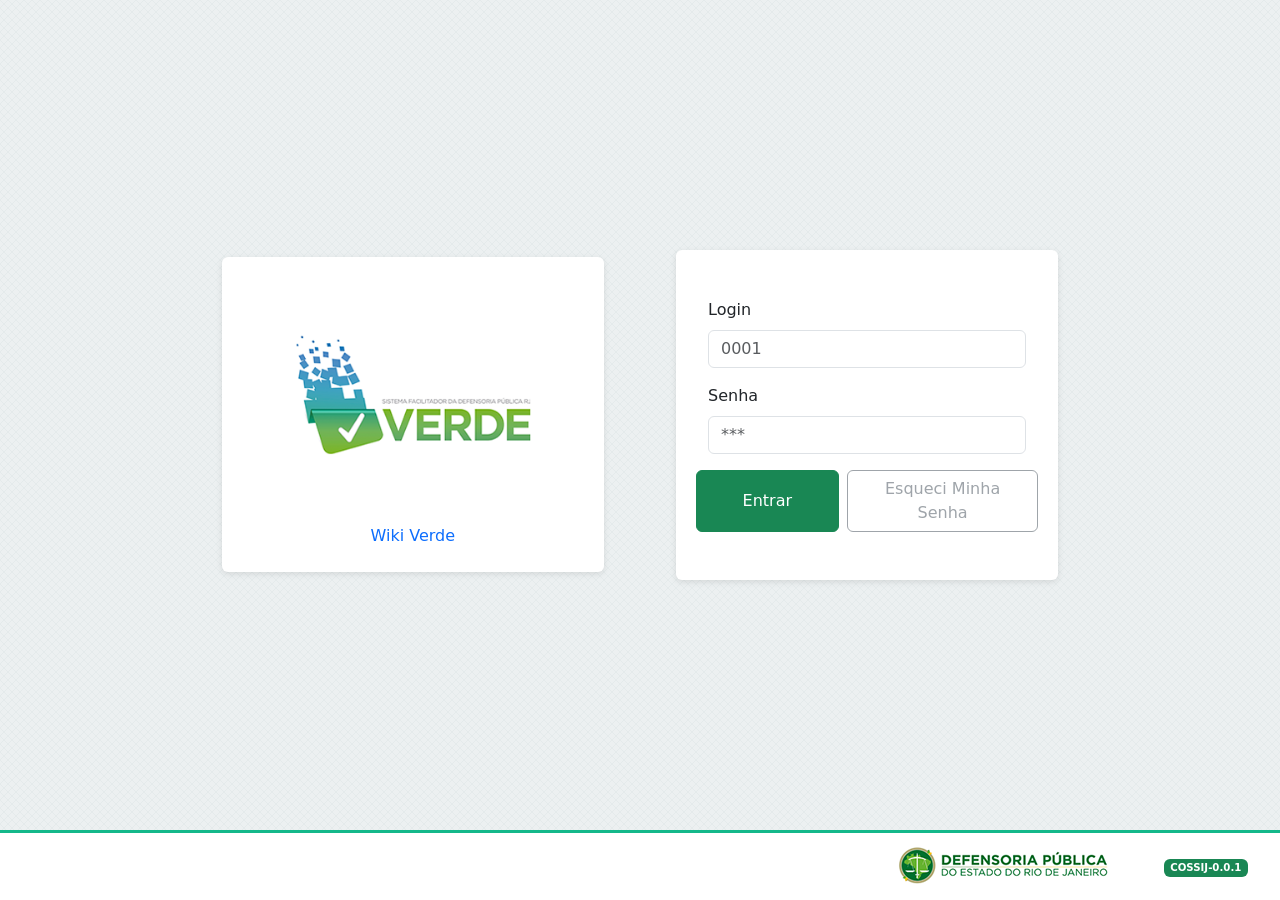
==== pages/gerenciar-alertas/index.html @ f7c7d76d "att project commit teste" ====
<!DOCTYPE html>
<html lang="pt-BR" data-bs-theme="auto">

<head>
  <meta charset="utf-8" />
  <meta name="viewport" content="width=device-width, initial-scale=1" />
  <title>Gerenciamento de Alertas - Sistema Verde</title>
  <link rel="icon" type="image/x-icon" href="../../img/favicon.ico" />

  <!-- Bootstrap 5 -->
  <link href="https://cdn.jsdelivr.net/npm/bootstrap@5.3.3/dist/css/bootstrap.min.css" rel="stylesheet" />

  <!-- Bootstrap Icons (opcional, só para ícones) -->
  <link href="https://cdn.jsdelivr.net/npm/bootstrap-icons@1.11.3/font/bootstrap-icons.css" rel="stylesheet" />

  <style>
    :root {
      --verde: #2bb673;
      --verde-escuro: #1f8d58;
      --cinza-bg: #f5f6f7;
    }

    body {
      background: var(--cinza-bg);
    }

    .app-header {
      background: #14b88a;
      /* barra tipo VERDE */
      color: #fff;
      padding: 0.6rem 0;
    }

    .app-header .brand {
      font-weight: 700;
      letter-spacing: 0.5px;
    }

    .page-title {
      font-weight: 700;
      color: #1f2937;
    }

    .card-filtros .card-header {
      background: #fff;
      border-bottom: 0;
      padding-bottom: 0;
    }

    .btn-verde {
      background: var(--verde);
      color: #fff;
      border-color: var(--verde);
    }

    .btn-verde:hover {
      background: var(--verde-escuro);
      border-color: var(--verde-escuro);
    }

    .form-text-muted {
      font-size: 0.8rem;
      color: #6b7280;
    }

    .table thead th {
      background: #eef7f2;
    }

    .badge-ativo {
      background: #e8fff4;
      color: #0b8a4a;
      border: 1px solid #a9ebc9;
    }

    .badge-inativo {
      background: #fff0f0;
      color: #a11;
      border: 1px solid #f3b7b7;
    }

    .dropdown-checklist .dropdown-menu {
      max-height: 260px;
      overflow: auto;
      padding: 0.5rem 0.75rem;
      width: 320px;
    }

    #btnOrgaos.is-invalid {
      border-color: #dc3545;
    }
  </style>
</head>

<body>
  <!-- Header (simplificado para o protótipo) -->
  <header class="app-header">
    <div class="container d-flex align-items-center justify-content-between">
      <div class="brand d-flex align-items-center gap-2">
        <i class="bi bi-grid-3x3-gap-fill"></i>
        <span>VERDE • Gerenciamento de Alertas</span>
      </div>
      <div class="d-flex align-items-center gap-3">
        <a href="https://wiki.verde.rj.def.br" target="_blank" class="text-white text-decoration-none"><i
            class="bi bi-book"></i> Wiki</a>
        <div class="dropdown">
          <button class="btn btn-sm btn-light dropdown-toggle" data-bs-toggle="dropdown">
            <i class="bi bi-person-circle" id="usuLogado"></i>
          </button>
          <ul class="dropdown-menu dropdown-menu-end">
            <li>
              <a class="dropdown-item" href="../meus-alertas/index.html">Meus Alertas</a>
            </li>
            <li>
              <hr class="dropdown-divider" />
            </li>
            <li>
              <a class="dropdown-item" id="botaoSair" href="../login/index.html">Sair</a>
            </li>
          </ul>
        </div>
      </div>
    </div>
  </header>

  <main class="container my-4">
    <div class="d-flex align-items-center justify-content-between mb-3">
      <h1 class="page-title h3 mb-0">Gerenciamento de Alertas</h1>
      <button class="btn btn-verde" id="btnNovoAlerta">
        <i class="bi bi-plus-lg me-1"></i> Novo alerta
      </button>
    </div>

    <!-- Filtros -->
    <div class="card card-filtros shadow-sm mb-4">
      <div class="card-header">
        <h2 class="h6 text-muted mb-3">Filtros</h2>
      </div>
      <div class="card-body">
        <form id="formFiltros" class="row g-3 align-items-end">
          <div class="col-12 col-md-4">
            <label class="form-label">Data do alerta (início)</label>
            <input type="date" class="form-control" id="fDataInicio" />
          </div>
          <div class="col-12 col-md-4">
            <label class="form-label">Até</label>
            <input type="date" class="form-control" id="fDataFim" />
          </div>
          <div class="col-12 col-md-4">
            <label class="form-label">Tipo de Órgão</label>
            <select id="fTipoOrgao" class="form-select">
              <option value="TODOS" selected>Todos</option>
            </select>
          </div>
          <div class="col-12 col-md-4">
            <label class="form-label">Status</label>
            <select id="fStatus" class="form-select">
              <option value="TODOS" selected>Todos</option>
              <option value="VIGENTE">Vigentes</option>
              <option value="FINALIZADO">Finalizados</option>
              <option value="EM_ELABORACAO">Em Elaboração</option>
            </select>
          </div>
          <div class="col-12 col-md-8 d-flex gap-2 justify-content-md-end">
            <button type="submit" class="btn btn-success">
              <i class="bi bi-search"></i> Buscar
            </button>
            <button type="button" class="btn btn-outline-secondary" id="btnLimparFiltros">
              Limpar Seleção
            </button>
          </div>
        </form>
      </div>
    </div>

    <!-- Resultados -->
    <div class="card shadow-sm">
      <div class="card-body p-0">
        <div class="table-responsive">
          <table class="table table-hover align-middle mb-0" id="tabelaAlertas">
            <thead>
              <tr>
                <th style="width: 150px">Data de Criação</th>
                <th style="width: 210px">Título</th>
                <th>Descrição</th>
                <th style="width: 200px">Publico Alvo</th>
                <th style="width: 120px">Status</th>
                <th style="width: 120px" class="text-center">Ações</th>
              </tr>
            </thead>
            <tbody id="tbodyAlert">
              <!-- Linhas demo -->
            </tbody>
          </table>
        </div>
      </div>
    </div>
  </main>

  <!-- Modal: Criar Alerta -->
  <div class="modal" id="modalCriarAlerta" tabindex="-1" aria-hidden="true">
    <div class="modal-dialog modal-lg modal-dialog-centered">
      <div class="modal-content">
        <div class="modal-header">
          <h5 class="modal-title">
            <i class="bi bi-megaphone me-2 text-success"></i>Criar Alerta
          </h5>
          <button type="button" class="btn-close" data-bs-dismiss="modal" aria-label="Fechar"></button>
        </div>
        <form id="formAlerta">
          <div class="modal-body">
            <div class="row g-3">
              <div class="col-12">
                <label class="form-label">Título do alerta</label>
                <input type="text" class="form-control" id="aTitulo" required />
              </div>

              <div class="col-12">
                <label class="form-label">Descrição</label>
                <textarea class="form-control" rows="4" id="aDescricao" required></textarea>
              </div>

              <div class="col-12">
                <label class="form-label d-block mb-1">
                  Tipo de alerta
                  <i class="bi bi-info-circle ms-1 text-muted" data-bs-toggle="tooltip" data-bs-placement="right"
                    title="• Pop-up aparece no topo direito para quem está logado. • Modal é apresentado no login até o usuário clicar em ESTOU CIENTE."></i>
                </label>

                <div class="btn-group" role="group" aria-label="Tipo de alerta">
                  <input type="radio" class="btn-check" name="aTipo" id="aTipoPopup" value="popup" autocomplete="off" />
                  <label class="btn btn-outline-success" for="aTipoPopup">Pop-up</label>

                  <input type="radio" class="btn-check" name="aTipo" id="aTipoModal" value="modal" autocomplete="off" />
                  <label class="btn btn-outline-success" for="aTipoModal">Modal</label>

                  <input type="radio" class="btn-check" name="aTipo" id="aTipoAmbos" value="ambos" autocomplete="off"
                    checked />
                  <label class="btn btn-outline-success" for="aTipoAmbos">Ambos</label>
                </div>
              </div>

              <!-- Tipo de órgão: dropdown com checkboxes -->
              <div class="col-12">
                <label class="form-label">
                  Tipo de Órgão
                  <i class="bi bi-info-circle ms-1 text-muted" data-bs-toggle="tooltip"
                    title="Ao marcar Todos, todos os tipos são selecionados."></i>
                </label>
                <div class="dropdown dropdown-checklist">
                  <button class="btn btn-outline-secondary dropdown-toggle w-100 text-start" type="button"
                    data-bs-toggle="dropdown" id="btnOrgaos"></button>
                  <div class="dropdown-menu" aria-labelledby="btnOrgaos" id="tipoOrgaoDinamico">
                    <div class="form-check ms-1">
                      <input class="form-check-input" type="checkbox" value="todos" id="orgao_todos" checked />
                      <label class="form-check-label fw-semibold" for="orgao_todos">Todos</label>
                    </div>
                    <hr class="my-2" />
                  </div>
                </div>
              </div>

              <!-- Horário do alerta -->
              <div class="col-12 col-md-6">
                <label class="form-label">
                  Data/hora do disparo
                  <i class="bi bi-info-circle ms-1 text-muted" data-bs-toggle="tooltip"
                    title="Agende o disparo do alerta."></i>
                </label>
                <input type="datetime-local" class="form-control" id="aData" />
              </div>
              <div class="col-12 col-md-6">
                <label class="form-label d-block">Opção de disparo
                  <i class="bi bi-info-circle ms-1 text-muted" data-bs-toggle="tooltip"
                    title="Se marcado, o alerta dispara ao finalizar."></i></label>
                <div class="form-check mt-2">
                  <input class="form-check-input" type="checkbox" id="aInstantaneo" />
                  <label class="form-check-label" for="aInstantaneo">Instantâneo</label>
                </div>
              </div>

              <!-- Vigência (habilita só para modal/ambos) -->
              <div class="col-12 col-md-6">
                <label class="form-label">Vigência até
                  <i class="bi bi-info-circle ms-1 text-muted" data-bs-toggle="tooltip"
                    title="Habilitado para Modal ou Ambos."></i></label>
                <input type="datetime-local" class="form-control" id="aVigencia" />
              </div>
            </div>
          </div>
          <div class="modal-footer">
            <button class="btn btn-outline-secondary" id="btnCancelar" type="button" data-bs-dismiss="modal">
              Cancelar
            </button>
            <button class="btn btn-primary" type="button" id="btnSalvar">
              <i class="bi bi-save2 me-1"></i>Salvar
            </button>
            <button class="btn btn-verde" type="submit" id="btnFinalizar">
              <i class="bi bi-send-check me-1"></i>Finalizar
            </button>
          </div>
        </form>
      </div>
    </div>
  </div>

  <!-- Toasts -->
  <div class="position-fixed top-0 end-0 p-3" style="z-index: 1080">
    <div id="toastOK" class="toast align-items-center text-bg-success border-0" role="alert">
      <div class="d-flex">
        <div class="toast-body">✅ Alerta salvo com sucesso.</div>
        <button type="button" class="btn-close btn-close-white me-2 m-auto" data-bs-dismiss="toast"></button>
      </div>
    </div>
    <div id="toastFinalizado" class="toast align-items-center text-bg-primary border-0 mt-2" role="alert">
      <div class="d-flex">
        <div class="toast-body">
          🚀 Alerta finalizado e lançado/programado.
        </div>
        <button type="button" class="btn-close btn-close-white me-2 m-auto" data-bs-dismiss="toast"></button>
      </div>
    </div>
  </div>

  <!-- Avisos -->
  <!-- Container para modais -->
  <div id="alertas-container"></div>

  <!-- Container para toasts -->
  <div class="toast-container position-fixed top-0 end-0 p-3"></div>


  <!-- Bootstrap JS -->
  <script src="https://cdn.jsdelivr.net/npm/bootstrap@5.3.3/dist/js/bootstrap.bundle.min.js"></script>
  <script type="module" src="../../monitor-alertas.js"></script>
  <script type="module" src="./index.js"></script>
</body>

</html>
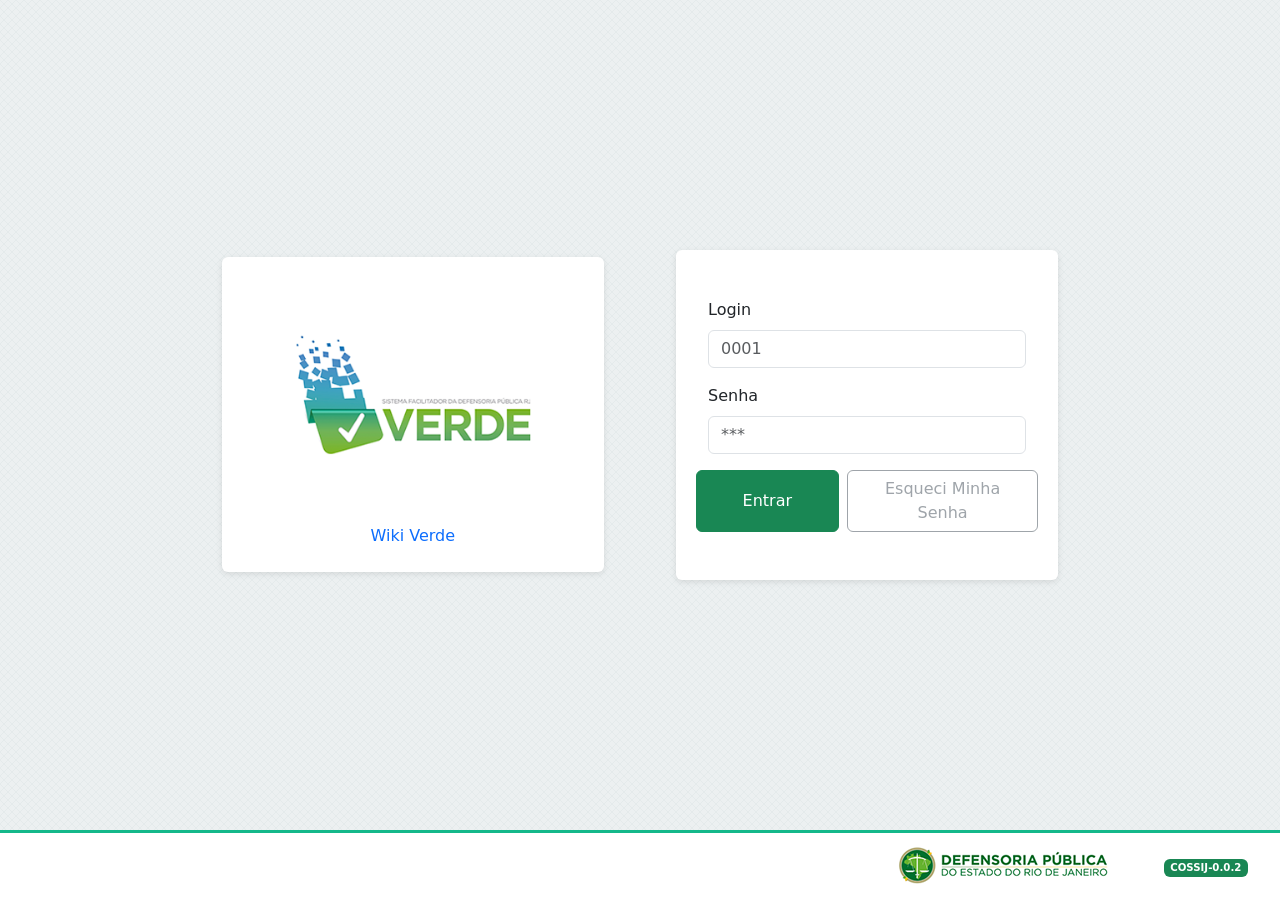
==== commit 3a1b9987: "add page "pauta do dia" update project for add page "palta do dia"" ====
--- a/pages/gerenciar-alertas/index.html
+++ b/pages/gerenciar-alertas/index.html
@@ -4,7 +4,7 @@
 <head>
   <meta charset="utf-8" />
   <meta name="viewport" content="width=device-width, initial-scale=1" />
-  <title>Gerenciamento de Alertas - Sistema Verde</title>
+  <title>VERDE • Gerenciamento de Alertas</title>
   <link rel="icon" type="image/x-icon" href="../../img/favicon.ico" />
 
   <!-- Bootstrap 5 -->
@@ -77,6 +77,13 @@
       background: #fff0f0;
       color: #a11;
       border: 1px solid #f3b7b7;
+    }
+
+    .badge-info {
+      background: #117A8B;
+      color: rgb(255, 255, 255);
+      border: 1px solid #05535f;
+      margin-bottom: 3px;
     }
 
     .dropdown-checklist .dropdown-menu {
@@ -115,6 +122,10 @@
               <hr class="dropdown-divider" />
             </li>
             <li>
+              <a class="dropdown-item" href="../pauta-do-dia/index.html">Pauta do Dia</a>
+            </li>
+            <hr class="dropdown-divider">
+            <li>
               <a class="dropdown-item" id="botaoSair" href="../login/index.html">Sair</a>
             </li>
           </ul>
@@ -159,6 +170,7 @@
               <option value="VIGENTE">Vigentes</option>
               <option value="FINALIZADO">Finalizados</option>
               <option value="EM_ELABORACAO">Em Elaboração</option>
+              <option value="PROGRAMADO_PARA_ENVIO">Programado para Envio</option>
             </select>
           </div>
           <div class="col-12 col-md-8 d-flex gap-2 justify-content-md-end">
@@ -184,7 +196,8 @@
                 <th style="width: 210px">Título</th>
                 <th>Descrição</th>
                 <th style="width: 200px">Publico Alvo</th>
-                <th style="width: 120px">Status</th>
+                <th style="width: 160px">Responsável</th>
+                <th style="width: 120px">Tipo/Status</th>
                 <th style="width: 120px" class="text-center">Ações</th>
               </tr>
             </thead>
@@ -224,17 +237,17 @@
                 <label class="form-label d-block mb-1">
                   Tipo de alerta
                   <i class="bi bi-info-circle ms-1 text-muted" data-bs-toggle="tooltip" data-bs-placement="right"
-                    title="• Pop-up aparece no topo direito para quem está logado. • Modal é apresentado no login até o usuário clicar em ESTOU CIENTE."></i>
+                    title="• Pop-up aparece no topo direito para quem está logado. • Modal é apresentado após login até o usuário clicar em ESTOU CIENTE."></i>
                 </label>
 
                 <div class="btn-group" role="group" aria-label="Tipo de alerta">
-                  <input type="radio" class="btn-check" name="aTipo" id="aTipoPopup" value="popup" autocomplete="off" />
+                  <input type="radio" class="btn-check" name="aTipo" id="aTipoPopup" value="POPUP" autocomplete="off" />
                   <label class="btn btn-outline-success" for="aTipoPopup">Pop-up</label>
 
-                  <input type="radio" class="btn-check" name="aTipo" id="aTipoModal" value="modal" autocomplete="off" />
+                  <input type="radio" class="btn-check" name="aTipo" id="aTipoModal" value="MODAL" autocomplete="off" />
                   <label class="btn btn-outline-success" for="aTipoModal">Modal</label>
 
-                  <input type="radio" class="btn-check" name="aTipo" id="aTipoAmbos" value="ambos" autocomplete="off"
+                  <input type="radio" class="btn-check" name="aTipo" id="aTipoAmbos" value="AMBOS" autocomplete="off"
                     checked />
                   <label class="btn btn-outline-success" for="aTipoAmbos">Ambos</label>
                 </div>
@@ -296,7 +309,7 @@
               <i class="bi bi-save2 me-1"></i>Salvar
             </button>
             <button class="btn btn-verde" type="submit" id="btnFinalizar">
-              <i class="bi bi-send-check me-1"></i>Finalizar
+              <i class="bi bi-send-check me-1"></i>Publicar
             </button>
           </div>
         </form>
@@ -305,30 +318,62 @@
   </div>
 
   <!-- Toasts -->
-  <div class="position-fixed top-0 end-0 p-3" style="z-index: 1080">
+  <div class="position-fixed top-0 end-0 p-3" id="toast-container" style="z-index: 1080">
+    <!-- Salvo com sucesso -->
     <div id="toastOK" class="toast align-items-center text-bg-success border-0" role="alert">
       <div class="d-flex">
         <div class="toast-body">✅ Alerta salvo com sucesso.</div>
         <button type="button" class="btn-close btn-close-white me-2 m-auto" data-bs-dismiss="toast"></button>
       </div>
     </div>
+
+    <!-- Finalizado -->
     <div id="toastFinalizado" class="toast align-items-center text-bg-primary border-0 mt-2" role="alert">
       <div class="d-flex">
+        <div class="toast-body">🚀 Alerta publicado/programado.</div>
+        <button type="button" class="btn-close btn-close-white me-2 m-auto" data-bs-dismiss="toast"></button>
+      </div>
+    </div>
+
+    <!-- Encerrado -->
+    <div id="toastEncerrado" class="toast align-items-center text-bg-warning border-0 mt-2" role="alert">
+      <div class="d-flex">
+        <div class="toast-body">⚠️ Alerta encerrado com sucesso.</div>
+        <button type="button" class="btn-close btn-close-dark me-2 m-auto" data-bs-dismiss="toast"></button>
+      </div>
+    </div>
+
+    <!-- Excluído -->
+    <div id="toastExcluido" class="toast align-items-center text-bg-danger border-0 mt-2" role="alert">
+      <div class="d-flex">
+        <div class="toast-body">🗑️ Alerta excluído com sucesso.</div>
+        <button type="button" class="btn-close btn-close-white me-2 m-auto" data-bs-dismiss="toast"></button>
+      </div>
+    </div>
+
+    <!-- Erro -->
+    <div id="toastErro" class="toast align-items-center text-bg-dark border-0 mt-2" role="alert">
+      <div class="d-flex">
         <div class="toast-body">
-          🚀 Alerta finalizado e lançado/programado.
+          ❌ Operação não permitida para este alerta.
+        </div>
+        <button type="button" class="btn-close btn-close-white me-2 m-auto" data-bs-dismiss="toast"></button>
+      </div>
+    </div>
+
+    <!-- Erro ao salvar Alerta -->
+    <div id="toastErroSave" class="toast align-items-center text-bg-dark border-0 mt-2" role="alert">
+      <div class="d-flex">
+        <div class="toast-body">
+          ❌ Operação não permitida para este alerta. O alerta não pode ser alterado!
         </div>
         <button type="button" class="btn-close btn-close-white me-2 m-auto" data-bs-dismiss="toast"></button>
       </div>
     </div>
   </div>
 
-  <!-- Avisos -->
   <!-- Container para modais -->
   <div id="alertas-container"></div>
-
-  <!-- Container para toasts -->
-  <div class="toast-container position-fixed top-0 end-0 p-3"></div>
-
 
   <!-- Bootstrap JS -->
   <script src="https://cdn.jsdelivr.net/npm/bootstrap@5.3.3/dist/js/bootstrap.bundle.min.js"></script>
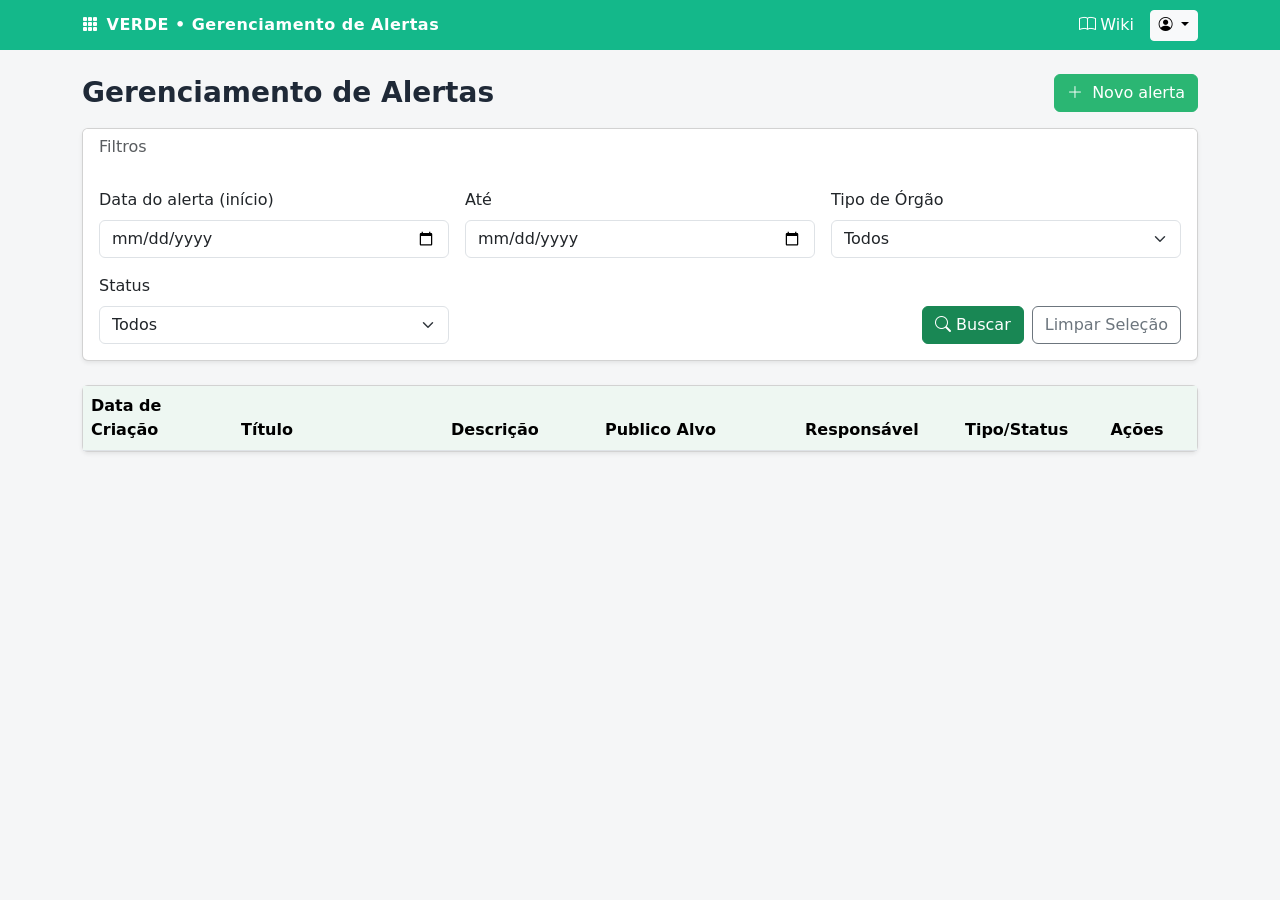
==== commit c674119a: "Integrate rich text editor for alert descriptions Replaced textarea with Quill rich text editor for " ====
--- a/pages/gerenciar-alertas/index.html
+++ b/pages/gerenciar-alertas/index.html
@@ -13,90 +13,10 @@
   <!-- Bootstrap Icons (opcional, só para ícones) -->
   <link href="https://cdn.jsdelivr.net/npm/bootstrap-icons@1.11.3/font/bootstrap-icons.css" rel="stylesheet" />
 
-  <style>
-    :root {
-      --verde: #2bb673;
-      --verde-escuro: #1f8d58;
-      --cinza-bg: #f5f6f7;
-    }
-
-    body {
-      background: var(--cinza-bg);
-    }
-
-    .app-header {
-      background: #14b88a;
-      /* barra tipo VERDE */
-      color: #fff;
-      padding: 0.6rem 0;
-    }
-
-    .app-header .brand {
-      font-weight: 700;
-      letter-spacing: 0.5px;
-    }
-
-    .page-title {
-      font-weight: 700;
-      color: #1f2937;
-    }
-
-    .card-filtros .card-header {
-      background: #fff;
-      border-bottom: 0;
-      padding-bottom: 0;
-    }
-
-    .btn-verde {
-      background: var(--verde);
-      color: #fff;
-      border-color: var(--verde);
-    }
-
-    .btn-verde:hover {
-      background: var(--verde-escuro);
-      border-color: var(--verde-escuro);
-    }
-
-    .form-text-muted {
-      font-size: 0.8rem;
-      color: #6b7280;
-    }
-
-    .table thead th {
-      background: #eef7f2;
-    }
-
-    .badge-ativo {
-      background: #e8fff4;
-      color: #0b8a4a;
-      border: 1px solid #a9ebc9;
-    }
-
-    .badge-inativo {
-      background: #fff0f0;
-      color: #a11;
-      border: 1px solid #f3b7b7;
-    }
-
-    .badge-info {
-      background: #117A8B;
-      color: rgb(255, 255, 255);
-      border: 1px solid #05535f;
-      margin-bottom: 3px;
-    }
-
-    .dropdown-checklist .dropdown-menu {
-      max-height: 260px;
-      overflow: auto;
-      padding: 0.5rem 0.75rem;
-      width: 320px;
-    }
-
-    #btnOrgaos.is-invalid {
-      border-color: #dc3545;
-    }
-  </style>
+  <!-- quill -->
+  <link href="https://cdn.quilljs.com/1.3.6/quill.snow.css" rel="stylesheet">
+  <link rel="stylesheet" href="style.css">
+
 </head>
 
 <body>
@@ -212,7 +132,7 @@
 
   <!-- Modal: Criar Alerta -->
   <div class="modal" id="modalCriarAlerta" tabindex="-1" aria-hidden="true">
-    <div class="modal-dialog modal-lg modal-dialog-centered">
+    <div class="modal-dialog modal-lg modal-dialog-scrollable modal-dialog-centered">
       <div class="modal-content">
         <div class="modal-header">
           <h5 class="modal-title">
@@ -224,18 +144,34 @@
           <div class="modal-body">
             <div class="row g-3">
               <div class="col-12">
-                <label class="form-label">Título do alerta</label>
+                <label class="form-label">Título do alerta *</label>
                 <input type="text" class="form-control" id="aTitulo" required />
               </div>
 
               <div class="col-12">
-                <label class="form-label">Descrição</label>
-                <textarea class="form-control" rows="4" id="aDescricao" required></textarea>
+                <label class="form-label">Descrição *</label>
+                <!-- <textarea class="form-control" rows="4" id="aDescricao" required></textarea> -->
+                <div id="toolbar">
+                  <button class="ql-bold"></button>
+                  <button class="ql-italic"></button>
+                  <button class="ql-underline"></button>
+                  <button class="ql-list" value="ordered"></button>
+                  <button class="ql-list" value="bullet"></button>
+                  <select class="ql-align"></select>
+                  <button class="ql-indent" value="-1"></button>
+                  <button class="ql-indent" value="+1"></button>
+                  <button class="ql-link"></button>
+                  <button class="ql-image"></button>
+                  <button class="ql-video"></button>
+                  <button class="ql-clean"></button>
+                </div>
+                <!-- Div do editor -->
+                <div id="editor" class="editor-bootstrap"></div>
               </div>
 
               <div class="col-12">
                 <label class="form-label d-block mb-1">
-                  Tipo de alerta
+                  Tipo de alerta *
                   <i class="bi bi-info-circle ms-1 text-muted" data-bs-toggle="tooltip" data-bs-placement="right"
                     title="• Pop-up aparece no topo direito para quem está logado. • Modal é apresentado após login até o usuário clicar em ESTOU CIENTE."></i>
                 </label>
@@ -256,7 +192,7 @@
               <!-- Tipo de órgão: dropdown com checkboxes -->
               <div class="col-12">
                 <label class="form-label">
-                  Tipo de Órgão
+                  Tipo de Órgão *
                   <i class="bi bi-info-circle ms-1 text-muted" data-bs-toggle="tooltip"
                     title="Ao marcar Todos, todos os tipos são selecionados."></i>
                 </label>
@@ -377,6 +313,10 @@
 
   <!-- Bootstrap JS -->
   <script src="https://cdn.jsdelivr.net/npm/bootstrap@5.3.3/dist/js/bootstrap.bundle.min.js"></script>
+
+  <!-- quill -->
+  <script src="https://cdn.quilljs.com/1.3.6/quill.js"></script>
+
   <script type="module" src="../../monitor-alertas.js"></script>
   <script type="module" src="./index.js"></script>
 </body>
--- a/pages/gerenciar-alertas/style.css
+++ b/pages/gerenciar-alertas/style.css
@@ -0,0 +1,123 @@
+:root {
+    --verde: #2bb673;
+    --verde-escuro: #1f8d58;
+    --cinza-bg: #f5f6f7;
+}
+
+body {
+    background: var(--cinza-bg);
+}
+
+/* Quando a altura da janela for 910px ou menor */
+@media (max-height: 910px) {
+    .modal-dialog-scrollable .modal-body {
+        max-height: calc(100vh - 220px);
+        /* padrão */
+    }
+}
+
+.app-header {
+    background: #14b88a;
+    /* barra tipo VERDE */
+    color: #fff;
+    padding: 0.6rem 0;
+}
+
+.app-header .brand {
+    font-weight: 700;
+    letter-spacing: 0.5px;
+}
+
+.page-title {
+    font-weight: 700;
+    color: #1f2937;
+}
+
+.card-filtros .card-header {
+    background: #fff;
+    border-bottom: 0;
+    padding-bottom: 0;
+}
+
+.btn-verde {
+    background: var(--verde);
+    color: #fff;
+    border-color: var(--verde);
+}
+
+.btn-verde:hover {
+    background: var(--verde-escuro);
+    border-color: var(--verde-escuro);
+}
+
+.form-text-muted {
+    font-size: 0.8rem;
+    color: #6b7280;
+}
+
+.table thead th {
+    background: #eef7f2;
+}
+
+.badge-ativo {
+    background: #e8fff4;
+    color: #0b8a4a;
+    border: 1px solid #a9ebc9;
+}
+
+.badge-inativo {
+    background: #fff0f0;
+    color: #a11;
+    border: 1px solid #f3b7b7;
+}
+
+.badge-info {
+    background: #117A8B;
+    color: rgb(255, 255, 255);
+    border: 1px solid #05535f;
+    margin-bottom: 3px;
+}
+
+.dropdown-checklist .dropdown-menu {
+    max-height: 260px;
+    overflow: auto;
+    padding: 0.5rem 0.75rem;
+    width: 320px;
+}
+
+#btnOrgaos.is-invalid {
+    border-color: #dc3545;
+}
+
+#editor {
+    height: 200px;
+    /* ou o valor que você quiser */
+    border: 1px solid #ced4da;
+    /* borda igual ao form-control */
+    border-radius: 0.375rem;
+    /* arredondamento igual ao Bootstrap */
+}
+
+.editor-bootstrap {
+    border: 1px solid #ced4da;
+    border-radius: 0.375rem;
+    padding: 0;
+    /* o Quill já cuida do padding interno */
+}
+
+.modal .ql-tooltip {
+    z-index: 2000 !important;
+    /* acima do modal */
+    left: 50% !important;
+    transform: translateX(-50%) !important;
+}
+
+/* para exibição fora do editor */
+
+.ql-editor iframe, .modal-body iframe {
+  width: 100%;
+  height: auto;
+  aspect-ratio: 16 / 9;
+  border-radius: 8px;
+  display: block;
+}
